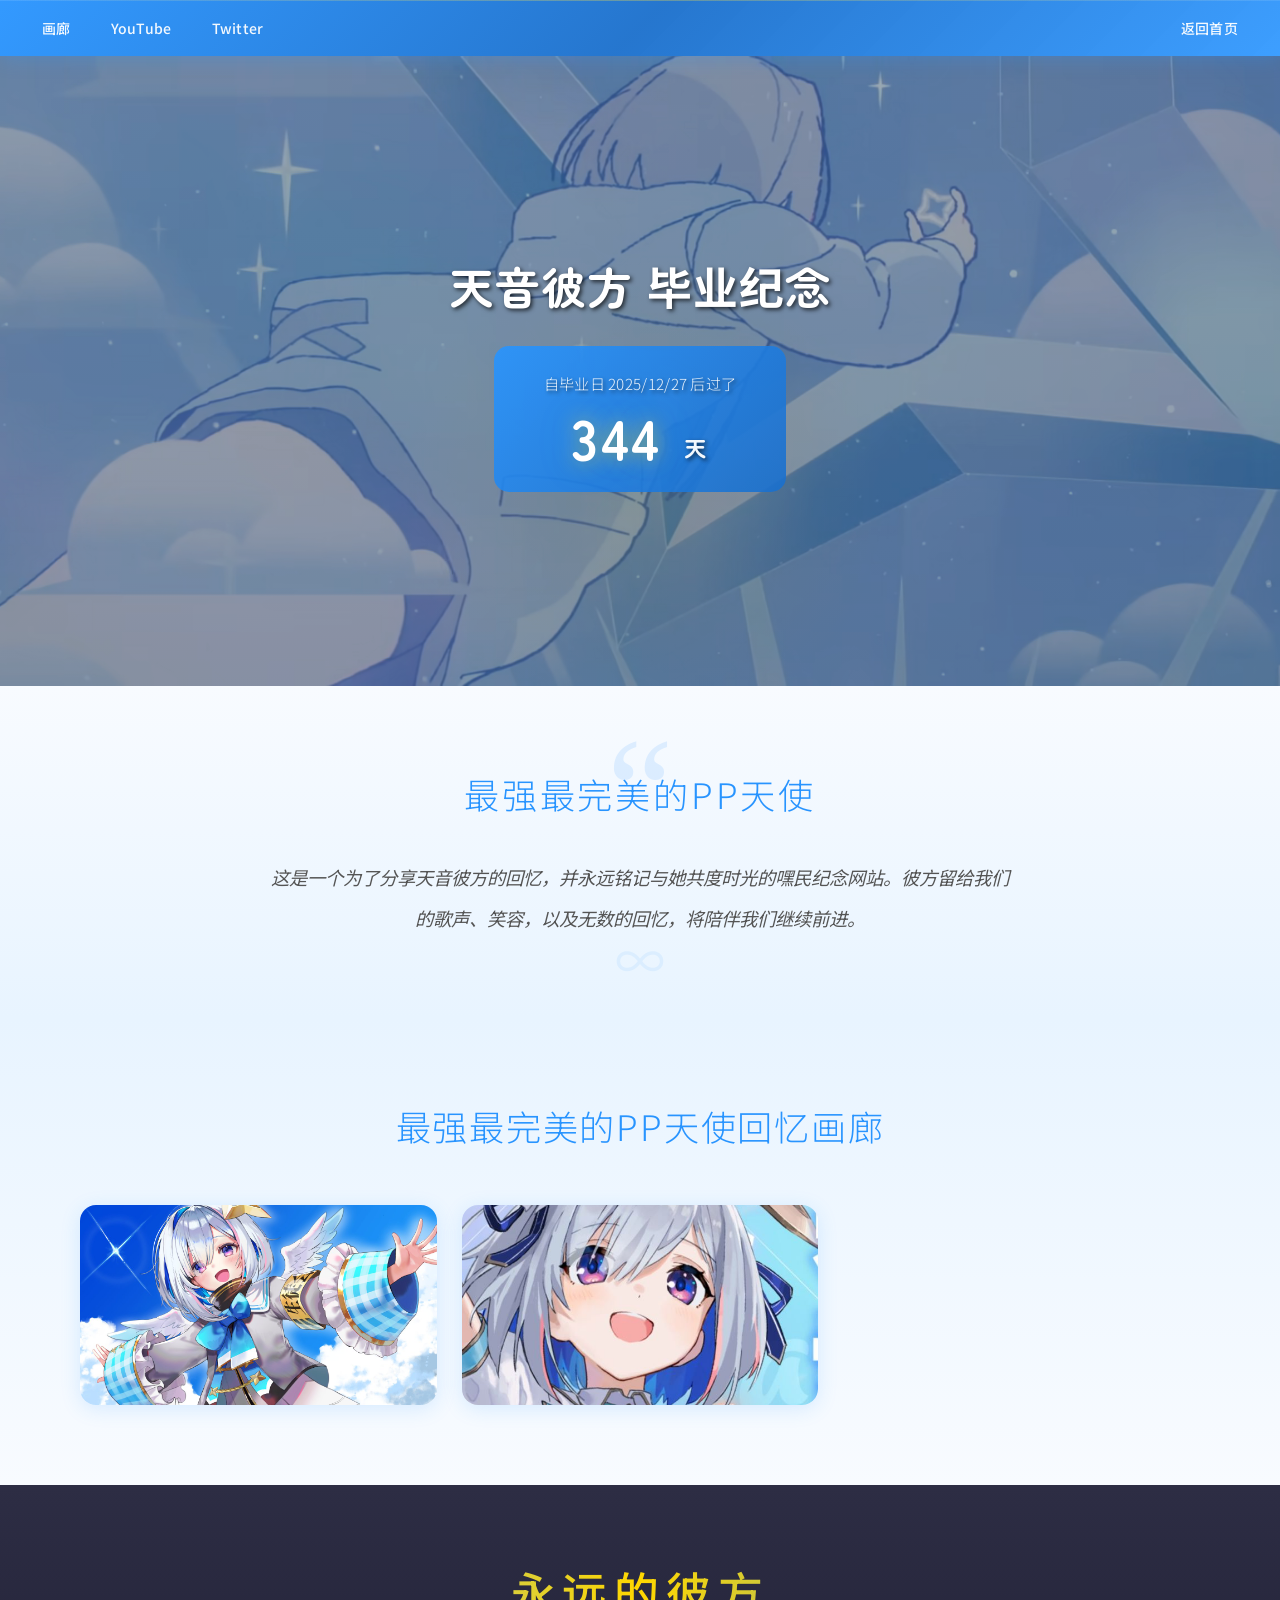
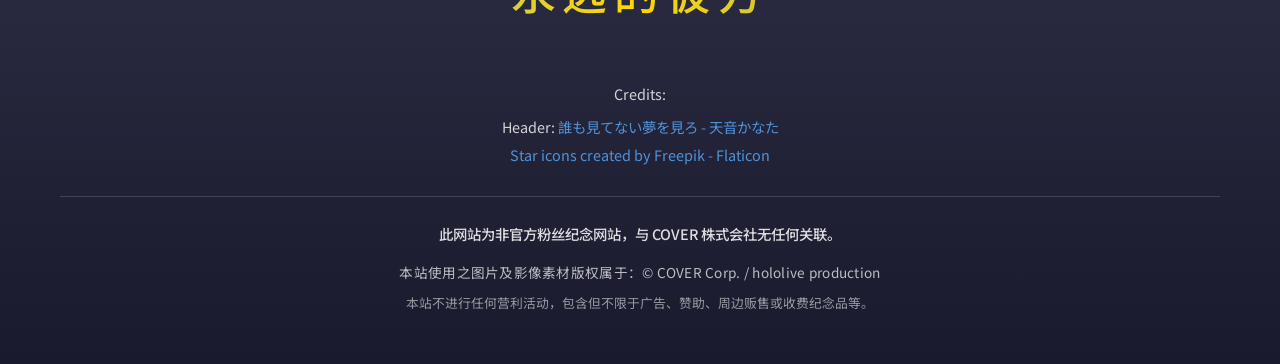
==== amanekanata/index.html @ 953cb9e5 "增加天音彼方纪念页" ====
<!DOCTYPE html>
<html lang="zh-CN">
<head>
    <meta charset="UTF-8">
    <meta name="viewport" content="width=device-width, initial-scale=1.0">
    <meta name="description" content="天音彼方毕业纪念网站 | Amane Kanata Memorial Website">
    <meta property="og:title" content="天音彼方毕业纪念 | Amane Kanata Memorial">
    <meta property="og:description" content="Forever Kanata - 永远的彼方">
    <meta property="og:image" content="images/kanata-header.png">
    <meta property="og:url" content="https://eienkanata.com/">
    <title>天音彼方 毕业纪念</title>
    <link rel="icon" type="image/png" href="shooting-star.png">
    <link rel="stylesheet" href="assets/css/style.css">
    <link rel="stylesheet" href="assets/css/gallery.css">
    <!-- Google Fonts -->
    <link rel="preconnect" href="https://fonts.googleapis.com">
    <link rel="preconnect" href="https://fonts.gstatic.com" crossorigin>
    <link href="https://fonts.googleapis.com/css2?family=Zen+Maru+Gothic:wght@300;500;700&family=Noto+Sans+SC:wght@300;400;700&family=Noto+Sans+JP:wght@300;400;700&family=Roboto:wght@300;400;700&display=swap" rel="stylesheet">
</head>
<body>
    <!-- 导航栏 -->
    <nav class="site-nav">
        <div class="nav-left">
            <button class="nav-toggle" aria-label="Toggle navigation" aria-expanded="false">
                <span class="hamburger"></span>
            </button>
            <ul class="nav-links">
                <li><a href="#gallery-section">画廊</a></li>
                <li><a href="https://www.youtube.com/channel/UCZlDXzGoo7d44bwdNObFacg" target="_blank">YouTube</a></li>
                <li><a href="https://x.com/amanekanatach" target="_blank">Twitter</a></li>
            </ul>
        </div>
        <div class="nav-right">
            <a href="/" class="nav-home-link">返回首页</a>
        </div>
    </nav>

    <!-- 手机版导航菜单 -->
    <div class="mobile-nav">
        <ul class="nav-links">
            <li><a href="/">返回首页</a></li>
            <li><a href="#gallery-section">画廊</a></li>
            <li><a href="https://www.youtube.com/channel/UCZlDXzGoo7d44bwdNObFacg" target="_blank">YouTube</a></li>
            <li><a href="https://x.com/amanekanatach" target="_blank">Twitter</a></li>
        </ul>
    </div>

    <div class="nav-spacer"></div>

    <!-- 主要 Header -->
    <header class="main-header">
        <div class="header-bg"></div>
        <div class="header-content">
            <h1>天音彼方 毕业纪念</h1>
            <div class="counter-container">
                <p class="counter-prefix">自毕业日 2025/12/27 后过了</p>
                <h2 class="counter-number">
                    <span id="day-counter-number">0</span>
                    <span class="counter-unit">天</span>
                </h2>
            </div>
        </div>
    </header>

    <!-- 主要内容 -->
    <main>
        <!-- 纪念介绍区块 -->
        <section id="intro" class="content-section intro-section reveal-on-scroll">
            <div class="container">
                <h2>最强最完美的PP天使</h2>
                <p>
                    这是一个为了分享天音彼方的回忆，并永远铭记与她共度时光的嘿民纪念网站。彼方留给我们的歌声、笑容，以及无数的回忆，将陪伴我们继续前进。
                </p>
            </div>
        </section>

        <!-- 画廊区 -->
        <section id="gallery-section" class="gallery-section reveal-on-scroll">
            <div class="container">
                <h2>最强最完美的PP天使回忆画廊</h2>
                <div id="gallery-grid"></div>
                <div class="gallery-empty" id="gallery-empty" style="display:none;">
                    <p>暂无图片</p>
                </div>
            </div>
        </section>

    </main>

    <!-- Lightbox Modal -->
    <div id="lightbox" class="lightbox">
        <div class="lightbox-content">
            <button class="lightbox-close">&times;</button>
            <button class="lightbox-nav lightbox-prev">&#10094;</button>
            <button class="lightbox-nav lightbox-next">&#10095;</button>
            <div class="lightbox-image"></div>
            <div class="lightbox-info"></div>
        </div>
    </div>

    <!-- Footer -->
    <footer>
        <div class="container">
            <p class="forever-kanata">永远的彼方</p>
            <div class="credits">
                <p>Credits:</p>
                <ul>
                    <li>Header: <a href="https://www.youtube.com/watch?v=IdXhY6zGC4s" target="_blank">誰も見てない夢を見ろ - 天音かなた</a></li>
                    <li><a href="https://www.flaticon.com/free-icons/star" title="star icons" target="_blank">Star icons created by Freepik - Flaticon</a></li>
                </ul>
            </div>
            <div class="copyright-notice">
                <p class="disclaimer">
                    此网站为非官方粉丝纪念网站，与 COVER 株式会社无任何关联。
                </p>
                <p class="copyright-text">
                    本站使用之图片及影像素材版权属于：© COVER Corp. / hololive production
                </p>
                <p class="non-commercial">
                    本站不进行任何营利活动，包含但不限于广告、赞助、周边贩售或收费纪念品等。
                </p>
            </div>
        </div>
    </footer>

    <!-- Back to Top Button -->
    <button id="back-to-top" class="back-to-top" aria-label="Back to top">
        <svg viewBox="0 0 24 24" fill="none" stroke="currentColor" stroke-width="2" stroke-linecap="round" stroke-linejoin="round">
            <path d="M12 19V5M5 12l7-7 7 7"/>
        </svg>
    </button>

    <script src="assets/js/counter.js"></script>
    <script src="assets/js/gallery.js"></script>
    <script src="assets/js/animations.js"></script>
    <script src="assets/js/effects.js"></script>
    <script src="assets/js/scroll-top.js"></script>
    <script>
    (function() {
        const siteNav = document.querySelector('.site-nav');
        let lastScrollY = window.scrollY;
        let ticking = false;
        const scrollThreshold = 5;

        function updateNavbar() {
            const currentScrollY = window.scrollY;
            if (currentScrollY <= 10) {
                siteNav.classList.remove('nav-hidden');
                lastScrollY = currentScrollY;
                ticking = false;
                return;
            }
            if (document.body.classList.contains('nav-open')) {
                lastScrollY = currentScrollY;
                ticking = false;
                return;
            }
            const scrollDelta = currentScrollY - lastScrollY;
            if (scrollDelta > scrollThreshold) {
                siteNav.classList.add('nav-hidden');
            } else if (scrollDelta < -scrollThreshold) {
                siteNav.classList.remove('nav-hidden');
            }
            lastScrollY = currentScrollY;
            ticking = false;
        }

        window.addEventListener('scroll', () => {
            if (!ticking) {
                requestAnimationFrame(updateNavbar);
                ticking = true;
            }
        }, { passive: true });

        const navToggle = document.querySelector('.nav-toggle');
        const mobileNav = document.querySelector('.mobile-nav');

        if (navToggle && mobileNav) {
            navToggle.addEventListener('click', (e) => {
                e.stopPropagation();
                const isOpen = mobileNav.classList.toggle('open');
                navToggle.classList.toggle('active');
                navToggle.setAttribute('aria-expanded', isOpen);
                document.body.classList.toggle('nav-open', isOpen);
            });

            mobileNav.querySelectorAll('a').forEach(link => {
                link.addEventListener('click', () => {
                    mobileNav.classList.remove('open');
                    navToggle.classList.remove('active');
                    navToggle.setAttribute('aria-expanded', 'false');
                    document.body.classList.remove('nav-open');
                });
            });
        }

        // Smooth scroll for anchor links
        document.querySelectorAll('a[href^="#"]').forEach(link => {
            link.addEventListener('click', (e) => {
                const target = document.querySelector(link.getAttribute('href'));
                if (target) {
                    e.preventDefault();
                    const navHeight = siteNav.offsetHeight;
                    const top = target.getBoundingClientRect().top + window.scrollY - navHeight - 10;
                    window.scrollTo({ top, behavior: 'smooth' });
                }
            });
        });
    })();
    </script>
</body>
</html>
---- amanekanata/assets/css/style.css ----
/* Reset and Base Styles */
* {
    margin: 0;
    padding: 0;
    box-sizing: border-box;
}

html {
    overflow-x: hidden;
    scrollbar-width: none;
    -ms-overflow-style: none;
}

html::-webkit-scrollbar,
body::-webkit-scrollbar {
    display: none;
}

:root {
    --kanata-blue: #2894FF;
    --kanata-blue-light: #5AAFFF;
    --kanata-blue-dark: #1A6FCC;
    --white: #FFFFFF;
    --gold: #FFD700;
    --gold-light: #FFE44D;
    --light-blue: #87CEEB;
    --sky-gradient-start: #E8F4FF;
    --sky-gradient-end: #B8DCFF;
    --text-dark: #333333;
    --text-light: #666666;
    --primary-blue: #2894FF;
    --dark-blue: #1A6FCC;
    --light-gray: #F5F5F5;
    --cream-white: #F8FBFF;
}

html[lang="zh-CN"] {
    font-family: 'Noto Sans SC', 'Noto Sans JP', 'Roboto', 'Hiragino Sans', sans-serif;
}

h1, h2, .forever-kanata, .counter-number {
    font-family: 'Zen Maru Gothic', 'Noto Sans SC', 'Noto Sans JP', sans-serif;
}

body {
    line-height: 1.6;
    color: var(--text-dark);
    background-color: var(--cream-white);
    min-height: 100vh;
    overflow-x: hidden;
}

body.nav-open {
    overflow: hidden;
}

/* ==================== */
/* Navigation           */
/* ==================== */
.site-nav {
    display: flex;
    align-items: center;
    justify-content: space-between;
    padding: 0 24px;
    background: linear-gradient(135deg,
        rgba(40, 148, 255, 0.95) 0%,
        rgba(26, 111, 204, 0.95) 50%,
        rgba(40, 148, 255, 0.9) 100%);
    backdrop-filter: blur(12px);
    position: fixed;
    top: 0;
    left: 0;
    right: 0;
    z-index: 1000;
    box-shadow:
        0 2px 20px rgba(40, 148, 255, 0.3),
        0 1px 0 rgba(255, 255, 255, 0.1) inset;
    min-height: 56px;
    transition: transform 0.3s ease;
}

.site-nav.nav-hidden {
    transform: translateY(-100%);
}

.nav-spacer {
    height: 56px;
}

.site-nav::before {
    content: '';
    position: absolute;
    top: 0;
    left: 0;
    right: 0;
    height: 1px;
    background: linear-gradient(90deg,
        transparent 0%,
        rgba(255, 215, 0, 0.4) 50%,
        transparent 100%);
    opacity: 0.6;
}

.nav-left {
    display: flex;
    align-items: center;
}

.nav-toggle {
    display: none;
    align-items: center;
    justify-content: center;
    width: 40px;
    height: 40px;
    border: none;
    background: rgba(255, 255, 255, 0.1);
    border-radius: 8px;
    cursor: pointer;
    transition: all 0.3s ease;
    margin-right: 8px;
}

.nav-toggle:hover {
    background: rgba(255, 255, 255, 0.2);
}

.nav-toggle.active {
    background: rgba(255, 255, 255, 0.25);
}

.hamburger {
    position: relative;
    width: 20px;
    height: 2px;
    background: white;
    border-radius: 2px;
    transition: all 0.3s ease;
}

.hamburger::before,
.hamburger::after {
    content: '';
    position: absolute;
    left: 0;
    width: 20px;
    height: 2px;
    background: white;
    border-radius: 2px;
    transition: all 0.3s ease;
}

.hamburger::before { top: -6px; }
.hamburger::after { bottom: -6px; }

.nav-toggle.active .hamburger {
    background: transparent;
}

.nav-toggle.active .hamburger::before {
    top: 0;
    transform: rotate(45deg);
}

.nav-toggle.active .hamburger::after {
    bottom: 0;
    transform: rotate(-45deg);
}

.nav-left .nav-links {
    display: flex;
    list-style: none;
    margin: 0;
    padding: 0;
    gap: 4px;
}

.nav-left .nav-links a {
    display: block;
    padding: 16px 18px;
    color: rgba(255, 255, 255, 0.95);
    text-decoration: none;
    font-size: 14px;
    font-weight: 500;
    letter-spacing: 0.02em;
    transition: all 0.3s ease;
    position: relative;
}

.nav-left .nav-links a::after {
    content: '';
    position: absolute;
    bottom: 12px;
    left: 50%;
    width: 0;
    height: 2px;
    background: linear-gradient(90deg, var(--gold), var(--gold-light));
    transform: translateX(-50%);
    transition: width 0.3s ease;
    border-radius: 1px;
}

.nav-left .nav-links a:hover {
    color: white;
    text-shadow: 0 0 12px rgba(255, 215, 0, 0.5);
}

.nav-left .nav-links a:hover::after {
    width: 60%;
}

/* Nav Right - Submit Button */
.nav-right {
    display: flex;
    align-items: center;
}

.nav-home-link {
    display: block;
    padding: 16px 18px;
    color: rgba(255, 255, 255, 0.95);
    text-decoration: none;
    font-size: 14px;
    font-weight: 500;
    letter-spacing: 0.02em;
    transition: all 0.3s ease;
    position: relative;
}

.nav-home-link::after {
    content: '';
    position: absolute;
    bottom: 12px;
    left: 50%;
    width: 0;
    height: 2px;
    background: linear-gradient(90deg, var(--gold), var(--gold-light));
    transform: translateX(-50%);
    transition: width 0.3s ease;
    border-radius: 1px;
}

.nav-home-link:hover {
    color: white;
    text-shadow: 0 0 12px rgba(255, 215, 0, 0.5);
}

.nav-home-link:hover::after {
    width: 60%;
}

/* Mobile Navigation */
.mobile-nav {
    display: none;
    position: fixed;
    top: 56px;
    left: 0;
    right: 0;
    background: rgba(26, 47, 94, 0.98);
    backdrop-filter: blur(16px);
    padding: 0;
    max-height: 0;
    overflow: hidden;
    transition: max-height 0.3s ease, box-shadow 0.3s ease;
    z-index: 1001;
    box-shadow: none;
}

.mobile-nav.open {
    max-height: 320px;
    box-shadow: 0 8px 32px rgba(0, 0, 0, 0.3);
}

body.nav-open .site-nav {
    transform: translateY(0) !important;
}

.mobile-nav .nav-links {
    display: flex;
    flex-direction: column;
    list-style: none;
    margin: 0;
    padding: 8px 0;
}

.mobile-nav .nav-links li {
    border-bottom: 1px solid rgba(255, 255, 255, 0.1);
}

.mobile-nav .nav-links li:last-child {
    border-bottom: none;
}

.mobile-nav .nav-links a {
    display: block;
    padding: 16px 24px;
    color: rgba(255, 255, 255, 0.9);
    text-decoration: none;
    font-size: 15px;
    transition: all 0.2s ease;
}

.mobile-nav .nav-links a:hover,
.mobile-nav .nav-links a:active {
    background: rgba(255, 255, 255, 0.1);
    color: white;
}


/* ==================== */
/* Main Header          */
/* ==================== */
.main-header {
    position: relative;
    height: 70vh;
    min-height: 500px;
    overflow: hidden;
    display: flex;
    align-items: center;
    justify-content: center;
}

.header-bg {
    position: absolute;
    top: 0;
    left: 0;
    width: 100%;
    height: 100%;
    background-image: url('../../images/kanata-header.png');
    background-size: cover;
    background-position: center;
    filter: brightness(0.7);
    z-index: -1;
}

.header-bg::before {
    content: '';
    position: absolute;
    top: 30%;
    left: 50%;
    transform: translateX(-50%);
    width: 500px;
    height: 500px;
    background: radial-gradient(circle, rgba(255, 215, 0, 0.12) 0%, transparent 70%);
    pointer-events: none;
    z-index: 0;
}

.header-bg::after {
    content: '';
    position: absolute;
    top: 0;
    right: 0;
    bottom: 0;
    left: 0;
    background: linear-gradient(180deg, rgba(40, 148, 255, 0.1) 0%, rgba(26, 111, 204, 0.25) 100%);
}

.header-content {
    text-align: center;
    color: white;
    z-index: 1;
    text-shadow: 2px 2px 4px rgba(0, 0, 0, 0.7);
}

@keyframes fadeInUp {
    from {
        opacity: 0;
        transform: translateY(20px);
    }
    to {
        opacity: 1;
        transform: translateY(0);
    }
}

.header-content h1 {
    font-size: 2.8em;
    margin-bottom: 25px;
    font-weight: 700;
    animation: fadeInUp 1.2s ease-out;
    letter-spacing: 0.02em;
}

@keyframes gentlePulse {
    0%, 100% { box-shadow: 0 0 20px rgba(40, 148, 255, 0.4); }
    50% { box-shadow: 0 0 35px rgba(40, 148, 255, 0.6); }
}

.counter-container {
    background: linear-gradient(135deg, rgba(40, 148, 255, 0.9) 0%, rgba(26, 111, 204, 0.9) 100%);
    padding: 25px 50px;
    border-radius: 15px;
    display: inline-block;
    animation: fadeInUp 1.2s ease-out 0.3s both, gentlePulse 4s ease-in-out infinite 1.5s;
}

.counter-prefix {
    font-size: 0.95em;
    opacity: 0.9;
    margin-bottom: 10px;
    letter-spacing: 0.02em;
    font-weight: 300;
}

.counter-number {
    font-size: 3.5em;
    font-weight: 700;
    letter-spacing: 0.05em;
    margin: 0;
    line-height: 1.1;
}

#day-counter-number {
    color: white;
    text-shadow:
        0 0 20px rgba(255, 215, 0, 0.5),
        0 0 40px rgba(40, 148, 255, 0.3);
}

.counter-unit {
    font-size: 0.4em;
    opacity: 0.95;
    margin-left: 0.15em;
    vertical-align: middle;
    -webkit-text-fill-color: white;
}

/* ==================== */
/* Content Sections     */
/* ==================== */
.container {
    max-width: 1200px;
    margin: 0 auto;
    padding: 0 20px;
}

.content-section {
    padding: 80px 0;
}

.content-section h2 {
    font-size: 2em;
    margin-bottom: 30px;
    color: var(--dark-blue);
    text-align: center;
}

/* ==================== */
/* Intro Section        */
/* ==================== */
.intro-section {
    background: linear-gradient(180deg, var(--cream-white) 0%, var(--sky-gradient-start) 100%);
    text-align: center;
    position: relative;
    overflow: hidden;
}

.intro-section::before {
    content: '\201C';
    position: absolute;
    top: 30px;
    left: 50%;
    transform: translateX(-50%);
    font-size: 150px;
    color: rgba(40, 148, 255, 0.12);
    font-family: Georgia, 'Times New Roman', serif;
    line-height: 1;
    pointer-events: none;
}

.intro-section::after {
    content: '\221E';
    position: absolute;
    bottom: 20px;
    left: 50%;
    transform: translateX(-50%);
    font-size: 50px;
    color: rgba(40, 148, 255, 0.08);
    pointer-events: none;
}

.intro-section h2 {
    font-size: 2.2em;
    color: var(--kanata-blue);
    font-weight: 300;
    letter-spacing: 0.08em;
    margin-bottom: 35px;
}

.intro-section p {
    max-width: 750px;
    margin: 0 auto;
    font-size: 1.15em;
    line-height: 2.2;
    color: #555;
    font-style: italic;
    position: relative;
    z-index: 1;
}

/* ==================== */
/* ==================== */
/* Footer               */
/* ==================== */
footer {
    background: linear-gradient(180deg, #2d2d44 0%, #1a1a2e 100%);
    color: white;
    padding: 50px 0;
    margin-top: 0;
    position: relative;
}

.forever-kanata {
    font-size: 2.8em;
    text-align: center;
    margin-bottom: 35px;
    font-weight: 500;
    letter-spacing: 0.15em;
    padding: 20px 0;
    position: relative;
    background: linear-gradient(90deg, var(--kanata-blue-light), var(--gold), var(--kanata-blue));
    -webkit-background-clip: text;
    -webkit-text-fill-color: transparent;
    background-clip: text;
}

.forever-kanata::before {
    content: '';
    position: absolute;
    top: 50%;
    left: 50%;
    transform: translate(-50%, -50%);
    width: 120%;
    height: 250%;
    background: radial-gradient(ellipse, rgba(255, 215, 0, 0.08) 0%, transparent 60%);
    pointer-events: none;
    z-index: -1;
}

.credits {
    text-align: center;
    font-size: 0.9em;
    opacity: 0.8;
}

.credits ul {
    list-style: none;
    margin-top: 10px;
}

.credits li {
    margin: 5px 0;
}

.credits a {
    color: var(--kanata-blue-light);
    text-decoration: none;
    transition: color 0.3s ease;
}

.credits a:hover {
    color: var(--gold);
    text-decoration: underline;
}

.copyright-notice {
    margin-top: 30px;
    padding-top: 25px;
    border-top: 1px solid rgba(255, 255, 255, 0.15);
    text-align: center;
}

.disclaimer {
    font-size: 0.9em;
    color: rgba(255, 255, 255, 0.85);
    max-width: 600px;
    margin: 0 auto 15px;
    line-height: 1.7;
    font-weight: 500;
}

.copyright-text {
    font-size: 0.85em;
    color: rgba(255, 255, 255, 0.7);
    margin-bottom: 10px;
    letter-spacing: 0.02em;
}

.non-commercial {
    font-size: 0.8em;
    color: rgba(255, 255, 255, 0.55);
    max-width: 600px;
    margin: 0 auto;
    line-height: 1.6;
}

/* ==================== */
/* Back to Top          */
/* ==================== */
.back-to-top {
    position: fixed;
    bottom: 30px;
    right: 30px;
    width: 50px;
    height: 50px;
    background: linear-gradient(135deg, var(--kanata-blue) 0%, var(--kanata-blue-dark) 100%);
    color: white;
    border: none;
    border-radius: 50%;
    cursor: pointer;
    display: flex;
    align-items: center;
    justify-content: center;
    box-shadow: 0 4px 20px rgba(40, 148, 255, 0.4);
    opacity: 0;
    visibility: hidden;
    transform: translateY(20px);
    transition: all 0.3s ease;
    z-index: 900;
}

.back-to-top.visible {
    opacity: 1;
    visibility: visible;
    transform: translateY(0);
}

.back-to-top:hover {
    transform: translateY(-3px);
    box-shadow: 0 8px 30px rgba(40, 148, 255, 0.5);
}

.back-to-top svg {
    width: 24px;
    height: 24px;
}

/* ==================== */
/* Scroll Reveal        */
/* ==================== */
.reveal-on-scroll {
    opacity: 0;
    transform: translateY(30px);
    transition: opacity 0.8s ease, transform 0.8s ease;
}

.reveal-on-scroll.revealed {
    opacity: 1;
    transform: translateY(0);
}

.reveal-on-scroll.revealed h2 {
    animation: fadeInUp 0.8s ease-out both;
}

.reveal-on-scroll.revealed p {
    animation: fadeInUp 0.8s ease-out 0.12s both;
}

/* ==================== */
/* Feather Effects      */
/* ==================== */
.feather-container {
    position: fixed;
    top: 0;
    left: 0;
    width: 100%;
    height: 100%;
    pointer-events: none;
    z-index: 9999;
    overflow: hidden;
}

.feather {
    position: absolute;
    width: 18px;
    height: 18px;
    background-image: url("data:image/svg+xml,%3Csvg xmlns='http://www.w3.org/2000/svg' width='24' height='24' viewBox='0 0 24 24' fill='none' stroke='white' stroke-width='2' stroke-linecap='round' stroke-linejoin='round'%3E%3Cpath d='M20.24 12.24a6 6 0 0 0-8.49-8.49L5 10.5V19h8.5z'/%3E%3Cline x1='16' y1='8' x2='2' y2='22'/%3E%3Cline x1='17.5' y1='15' x2='9' y2='15'/%3E%3C/svg%3E");
    background-size: contain;
    background-repeat: no-repeat;
    opacity: 0;
    will-change: transform, opacity;
}

.feather.trail {
    animation: featherTrail 1.5s ease-out forwards;
}

@keyframes featherTrail {
    0% {
        opacity: 0.85;
        transform: scale(0.4) rotate(0deg);
    }
    50% {
        opacity: 0.6;
    }
    100% {
        opacity: 0;
        transform: scale(1.2) rotate(90deg) translateY(50px);
    }
}

/* ==================== */
/* Responsive           */
/* ==================== */
@media (max-width: 768px) {
    .main-header {
        height: 60vh;
        min-height: 400px;
    }

    .header-content h1 {
        font-size: 1.8em;
        padding: 0 15px;
    }

    .counter-container {
        padding: 20px 30px;
    }

    .counter-number {
        font-size: 2.5em;
    }

    .counter-prefix {
        font-size: 0.9em;
    }

    .site-nav {
        padding: 0 12px;
        min-height: 48px;
    }

    .nav-left .nav-links {
        display: none;
    }

    .nav-home-link {
        padding: 16px 18px;
        font-size: 14px;
    }

    .nav-toggle {
        display: flex;
    }

    .mobile-nav {
        display: block;
        top: 48px;
    }

    .nav-spacer {
        height: 48px;
    }

    .intro-section::before {
        font-size: 100px;
        top: 20px;
    }

    .intro-section h2 {
        font-size: 1.6em;
    }

    .intro-section p {
        font-size: 1em;
        padding: 0 15px;
        line-height: 2;
    }

    .content-section {
        padding: 50px 0;
    }

    .feather {
        width: 16px;
        height: 16px;
    }

    .forever-kanata {
        font-size: 2em;
    }

    .header-bg::before {
        width: 300px;
        height: 300px;
    }

    .intro-section::after {
        font-size: 40px;
    }

    .back-to-top {
        bottom: 20px;
        right: 20px;
        width: 46px;
        height: 46px;
    }
}

@media (max-width: 480px) {
    .main-header {
        height: 50vh;
        min-height: 350px;
    }

    .header-content h1 {
        font-size: 1.5em;
    }

    .counter-container {
        padding: 15px 25px;
    }

    .counter-number {
        font-size: 2em;
    }

    .counter-prefix {
        font-size: 0.85em;
    }

    .intro-section::before {
        font-size: 70px;
    }

    .feather {
        width: 14px;
        height: 14px;
    }

    .header-bg::before {
        width: 200px;
        height: 200px;
    }

    .intro-section::after {
        font-size: 30px;
        bottom: 15px;
    }

    .back-to-top {
        bottom: 15px;
        right: 15px;
        width: 44px;
        height: 44px;
    }

    .back-to-top svg {
        width: 20px;
        height: 20px;
    }
}

@media (prefers-reduced-motion: reduce) {
    *,
    *::before,
    *::after {
        animation-duration: 0.01ms !important;
        animation-iteration-count: 1 !important;
        transition-duration: 0.01ms !important;
    }

    .reveal-on-scroll {
        opacity: 1;
        transform: none;
    }

    .feather-container {
        display: none;
    }
}
---- amanekanata/assets/css/gallery.css ----
/* Gallery Styles */
.gallery-section {
    padding: 80px 0;
    background: linear-gradient(180deg, var(--sky-gradient-start, #E8F4FF) 0%, var(--cream-white, #F8FBFF) 100%);
}

.gallery-section h2 {
    text-align: center;
    color: var(--kanata-blue, #2894FF);
    margin-bottom: 50px;
    font-size: 2.2em;
    font-weight: 300;
    letter-spacing: 0.05em;
}

#gallery-grid {
    display: grid;
    grid-template-columns: repeat(auto-fill, minmax(300px, 1fr));
    gap: 25px;
    max-width: 1200px;
    margin: 0 auto;
    padding: 0 20px;
}

.gallery-item {
    position: relative;
    border-radius: 16px;
    overflow: hidden;
    cursor: pointer;
    box-shadow: 0 4px 20px rgba(40, 148, 255, 0.15);
    transition: transform 0.4s ease, box-shadow 0.4s ease;
    aspect-ratio: 16 / 9;
    background: linear-gradient(135deg, #E8F4FF 0%, #F0F8FF 100%);
    opacity: 0;
    animation: galleryFadeIn 0.6s ease-out both;
}

.gallery-item:nth-child(1) { animation-delay: 0s; }
.gallery-item:nth-child(2) { animation-delay: 0.08s; }
.gallery-item:nth-child(3) { animation-delay: 0.16s; }
.gallery-item:nth-child(4) { animation-delay: 0.24s; }
.gallery-item:nth-child(5) { animation-delay: 0.32s; }
.gallery-item:nth-child(6) { animation-delay: 0.40s; }
.gallery-item:nth-child(7) { animation-delay: 0.48s; }
.gallery-item:nth-child(8) { animation-delay: 0.56s; }
.gallery-item:nth-child(9) { animation-delay: 0.64s; }

@keyframes galleryFadeIn {
    from {
        opacity: 0;
        transform: translateY(20px);
    }
    to {
        opacity: 1;
        transform: translateY(0);
    }
}

.gallery-item::before {
    content: '';
    position: absolute;
    top: -3px;
    right: -3px;
    bottom: -3px;
    left: -3px;
    background: linear-gradient(45deg, var(--kanata-blue, #2894FF), var(--gold, #FFD700), var(--kanata-blue-light, #5AAFFF));
    border-radius: 18px;
    z-index: -1;
    opacity: 0;
    transition: opacity 0.4s ease;
}

.gallery-item:hover {
    transform: translateY(-8px);
    box-shadow: 0 15px 40px rgba(40, 148, 255, 0.3);
}

.gallery-item:hover::before {
    opacity: 1;
}

.gallery-image {
    width: 100%;
    height: 100%;
    object-fit: cover;
    transition: transform 0.5s ease, filter 0.4s ease, opacity 0.5s ease;
}

.gallery-image.lazy {
    opacity: 0;
}

.gallery-image:not(.lazy) {
    opacity: 1;
}

.gallery-item:hover .gallery-image {
    transform: scale(1.08);
    filter: brightness(1.05) saturate(1.1);
}

.gallery-overlay {
    position: absolute;
    bottom: 0;
    left: 0;
    right: 0;
    padding: 20px;
    background: linear-gradient(transparent, rgba(45, 45, 68, 0.9));
    color: white;
    transform: translateY(100%);
    transition: transform 0.4s ease;
}

.gallery-item:hover .gallery-overlay {
    transform: translateY(0);
}

.gallery-caption {
    font-size: 0.9em;
    opacity: 0.85;
    font-style: italic;
}

.gallery-empty {
    text-align: center;
    color: #888;
    grid-column: 1 / -1;
    padding: 60px 20px;
    font-size: 1.1em;
}

.gallery-empty a {
    color: var(--kanata-blue, #2894FF);
    text-decoration: underline;
}

/* Skeleton Loading */
.gallery-skeleton {
    position: relative;
    border-radius: 16px;
    overflow: hidden;
    aspect-ratio: 16 / 9;
    background: linear-gradient(135deg, #E8F4FF 0%, #F0F8FF 100%);
}

.gallery-skeleton::before {
    content: '';
    position: absolute;
    top: 0;
    left: 0;
    right: 0;
    bottom: 0;
    background: linear-gradient(90deg, rgba(255,255,255,0) 0%, rgba(255,255,255,0.4) 50%, rgba(255,255,255,0) 100%);
    animation: shimmer 1.5s infinite;
}

@keyframes shimmer {
    0% { transform: translateX(-100%); }
    100% { transform: translateX(100%); }
}

/* Lightbox */
.lightbox {
    position: fixed;
    top: 0;
    left: 0;
    width: 100%;
    height: 100%;
    background: rgba(26, 26, 46, 0.98);
    z-index: 2000;
    display: flex;
    align-items: center;
    justify-content: center;
    opacity: 0;
    visibility: hidden;
    transition: opacity 0.4s ease, visibility 0.4s ease;
}

.lightbox.active {
    opacity: 1;
    visibility: visible;
}

.lightbox-content {
    position: relative;
    max-width: 90vw;
    max-height: 90vh;
    display: flex;
    flex-direction: column;
    align-items: center;
}

.lightbox-image {
    max-width: 100%;
    max-height: 70vh;
    display: flex;
    justify-content: center;
    align-items: center;
}

.lightbox-image img {
    max-width: 100%;
    max-height: 70vh;
    object-fit: contain;
    border-radius: 12px;
    box-shadow: 0 10px 50px rgba(0, 0, 0, 0.5);
}

.lightbox-info {
    color: white;
    text-align: center;
    padding: 25px;
    max-width: 650px;
}

.lightbox-caption {
    font-size: 1.05em;
    opacity: 0.9;
    font-style: italic;
}

.lightbox-close {
    position: absolute;
    top: -50px;
    right: 0;
    background: none;
    border: none;
    color: white;
    font-size: 2.5em;
    cursor: pointer;
    padding: 10px;
    line-height: 1;
    opacity: 0.6;
    transition: opacity 0.3s ease, transform 0.3s ease;
}

.lightbox-close:hover {
    opacity: 1;
    transform: rotate(90deg);
}

.lightbox-nav {
    position: absolute;
    top: 50%;
    transform: translateY(-50%);
    background: rgba(40, 148, 255, 0.2);
    border: none;
    color: white;
    font-size: 2em;
    cursor: pointer;
    padding: 20px 15px;
    opacity: 0.7;
    transition: opacity 0.3s ease, background 0.3s ease;
    border-radius: 8px;
}

.lightbox-nav:hover {
    opacity: 1;
    background: rgba(40, 148, 255, 0.4);
}

.lightbox-prev { left: 20px; }
.lightbox-next { right: 20px; }

/* Responsive */
@media (max-width: 768px) {
    .gallery-section {
        padding: 50px 0;
    }

    .gallery-section h2 {
        font-size: 1.8em;
        margin-bottom: 35px;
    }

    #gallery-grid {
        grid-template-columns: repeat(auto-fill, minmax(220px, 1fr));
        gap: 18px;
    }

    .gallery-item {
        border-radius: 12px;
    }

    .gallery-overlay {
        transform: translateY(0);
        background: linear-gradient(transparent 40%, rgba(45, 45, 68, 0.9));
        padding: 15px;
    }

    .lightbox-nav {
        padding: 15px 10px;
        font-size: 1.5em;
    }

    .lightbox-prev { left: 10px; }
    .lightbox-next { right: 10px; }
}

@media (max-width: 480px) {
    #gallery-grid {
        grid-template-columns: 1fr;
        gap: 15px;
    }

    .gallery-item {
        aspect-ratio: 4 / 3;
    }

    .lightbox-close {
        top: -40px;
        font-size: 2em;
    }
}
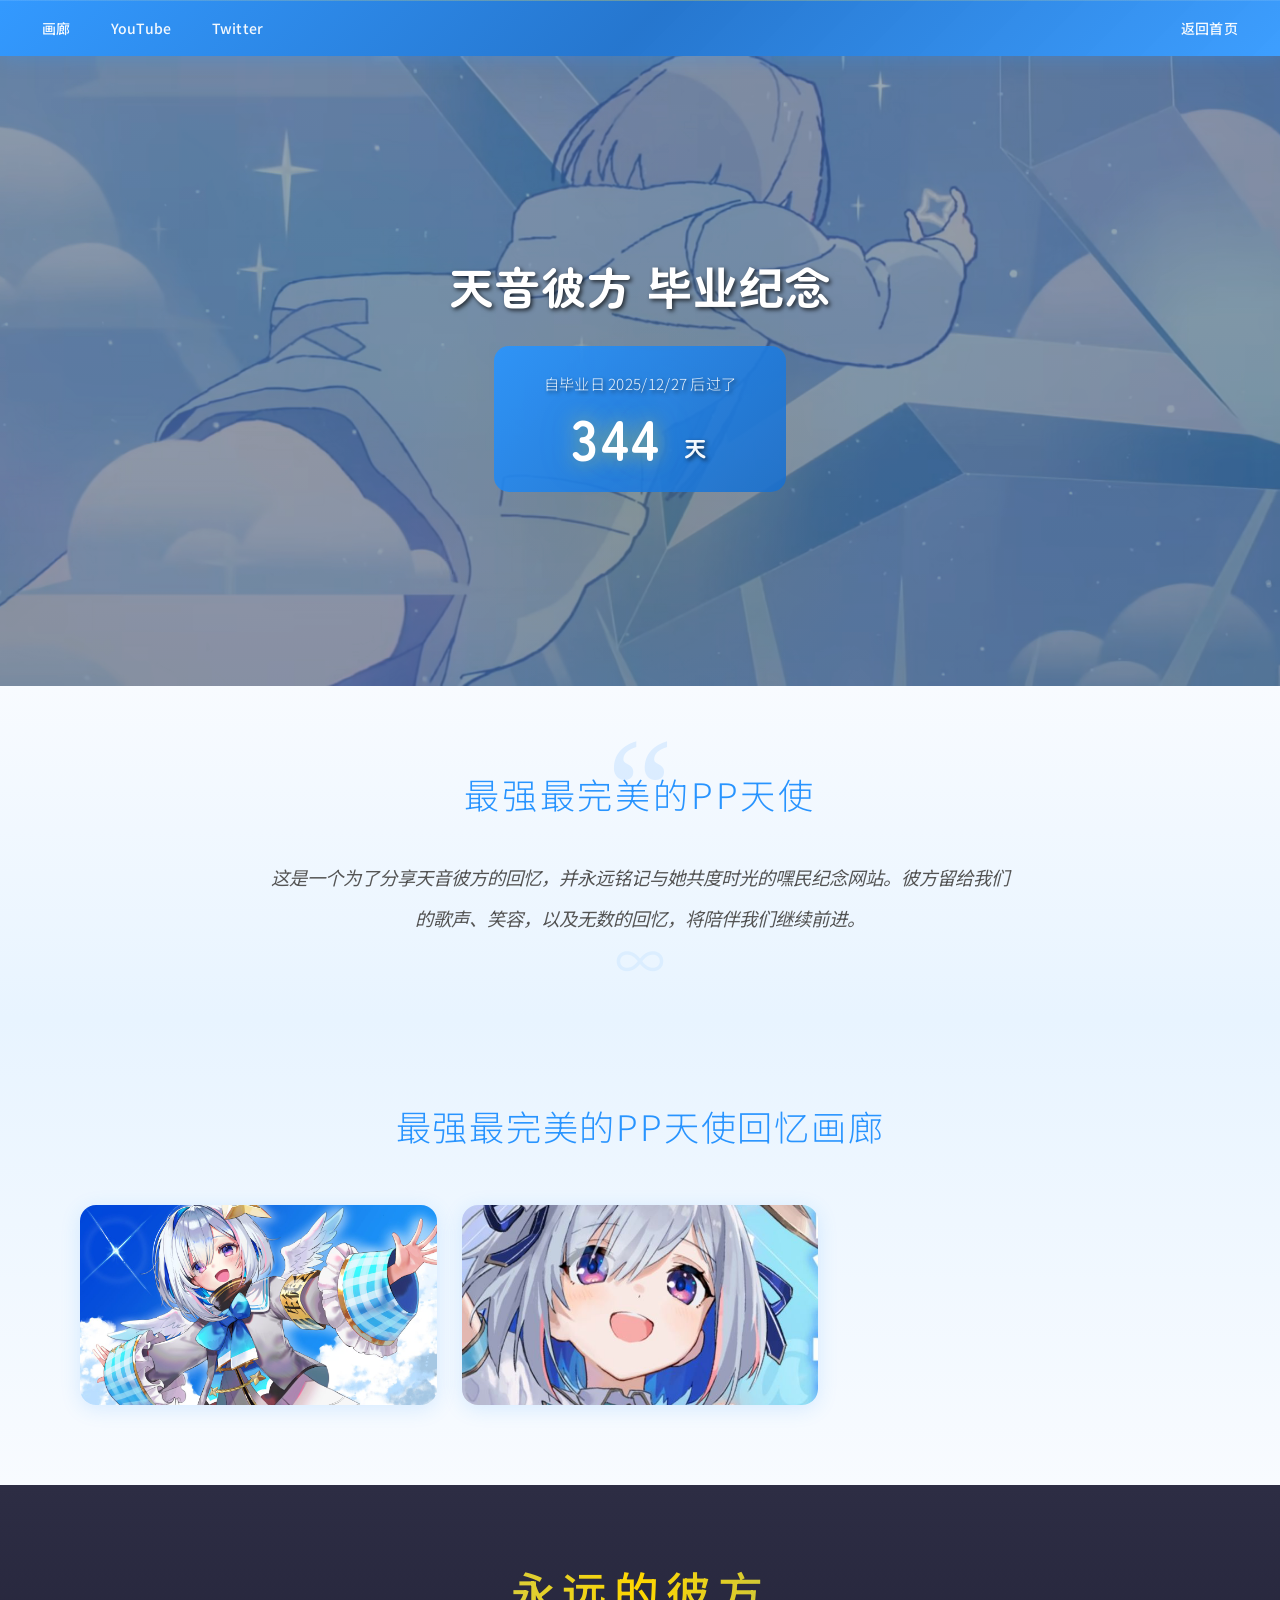
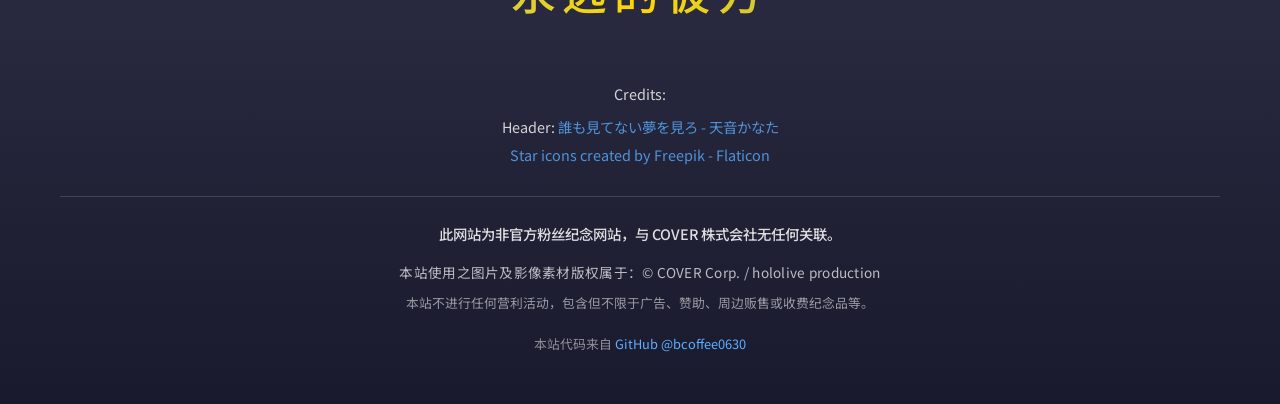
==== commit be4ce6e8: "添加原仓库引用说明 在天音彼方纪念页 footer 添加代码来源标注，指向 GitHub @bcoffee0630  Co-Authored-By: Claude Opus 4.7 <noreply@" ====
--- a/amanekanata/index.html
+++ b/amanekanata/index.html
@@ -1,133 +1,189 @@
-<!DOCTYPE html>
+<!doctype html>
 <html lang="zh-CN">
-<head>
-    <meta charset="UTF-8">
-    <meta name="viewport" content="width=device-width, initial-scale=1.0">
-    <meta name="description" content="天音彼方毕业纪念网站 | Amane Kanata Memorial Website">
-    <meta property="og:title" content="天音彼方毕业纪念 | Amane Kanata Memorial">
-    <meta property="og:description" content="Forever Kanata - 永远的彼方">
-    <meta property="og:image" content="images/kanata-header.png">
-    <meta property="og:url" content="https://eienkanata.com/">
+  <head>
+    <meta charset="UTF-8" />
+    <meta name="viewport" content="width=device-width, initial-scale=1.0" />
+    <meta
+      name="description"
+      content="天音彼方毕业纪念网站 | Amane Kanata Memorial Website"
+    />
+    <meta
+      property="og:title"
+      content="天音彼方毕业纪念 | Amane Kanata Memorial"
+    />
+    <meta property="og:description" content="Forever Kanata - 永远的彼方" />
+    <meta property="og:image" content="images/kanata-header.png" />
+    <meta property="og:url" content="https://eienkanata.com/" />
     <title>天音彼方 毕业纪念</title>
-    <link rel="icon" type="image/png" href="shooting-star.png">
-    <link rel="stylesheet" href="assets/css/style.css">
-    <link rel="stylesheet" href="assets/css/gallery.css">
+    <link rel="icon" type="image/png" href="shooting-star.png" />
+    <link rel="stylesheet" href="assets/css/style.css" />
+    <link rel="stylesheet" href="assets/css/gallery.css" />
     <!-- Google Fonts -->
-    <link rel="preconnect" href="https://fonts.googleapis.com">
-    <link rel="preconnect" href="https://fonts.gstatic.com" crossorigin>
-    <link href="https://fonts.googleapis.com/css2?family=Zen+Maru+Gothic:wght@300;500;700&family=Noto+Sans+SC:wght@300;400;700&family=Noto+Sans+JP:wght@300;400;700&family=Roboto:wght@300;400;700&display=swap" rel="stylesheet">
-</head>
-<body>
+    <link rel="preconnect" href="https://fonts.googleapis.com" />
+    <link rel="preconnect" href="https://fonts.gstatic.com" crossorigin />
+    <link
+      href="https://fonts.googleapis.com/css2?family=Zen+Maru+Gothic:wght@300;500;700&family=Noto+Sans+SC:wght@300;400;700&family=Noto+Sans+JP:wght@300;400;700&family=Roboto:wght@300;400;700&display=swap"
+      rel="stylesheet"
+    />
+  </head>
+  <body>
     <!-- 导航栏 -->
     <nav class="site-nav">
-        <div class="nav-left">
-            <button class="nav-toggle" aria-label="Toggle navigation" aria-expanded="false">
-                <span class="hamburger"></span>
-            </button>
-            <ul class="nav-links">
-                <li><a href="#gallery-section">画廊</a></li>
-                <li><a href="https://www.youtube.com/channel/UCZlDXzGoo7d44bwdNObFacg" target="_blank">YouTube</a></li>
-                <li><a href="https://x.com/amanekanatach" target="_blank">Twitter</a></li>
-            </ul>
-        </div>
-        <div class="nav-right">
-            <a href="/" class="nav-home-link">返回首页</a>
-        </div>
+      <div class="nav-left">
+        <button
+          class="nav-toggle"
+          aria-label="Toggle navigation"
+          aria-expanded="false"
+        >
+          <span class="hamburger"></span>
+        </button>
+        <ul class="nav-links">
+          <li><a href="#gallery-section">画廊</a></li>
+          <li>
+            <a
+              href="https://www.youtube.com/channel/UCZlDXzGoo7d44bwdNObFacg"
+              target="_blank"
+              >YouTube</a
+            >
+          </li>
+          <li>
+            <a href="https://x.com/amanekanatach" target="_blank">Twitter</a>
+          </li>
+        </ul>
+      </div>
+      <div class="nav-right">
+        <a href="/" class="nav-home-link">返回首页</a>
+      </div>
     </nav>
 
     <!-- 手机版导航菜单 -->
     <div class="mobile-nav">
-        <ul class="nav-links">
-            <li><a href="/">返回首页</a></li>
-            <li><a href="#gallery-section">画廊</a></li>
-            <li><a href="https://www.youtube.com/channel/UCZlDXzGoo7d44bwdNObFacg" target="_blank">YouTube</a></li>
-            <li><a href="https://x.com/amanekanatach" target="_blank">Twitter</a></li>
-        </ul>
+      <ul class="nav-links">
+        <li><a href="/">返回首页</a></li>
+        <li><a href="#gallery-section">画廊</a></li>
+        <li>
+          <a
+            href="https://www.youtube.com/channel/UCZlDXzGoo7d44bwdNObFacg"
+            target="_blank"
+            >YouTube</a
+          >
+        </li>
+        <li>
+          <a href="https://x.com/amanekanatach" target="_blank">Twitter</a>
+        </li>
+      </ul>
     </div>
 
     <div class="nav-spacer"></div>
 
     <!-- 主要 Header -->
     <header class="main-header">
-        <div class="header-bg"></div>
-        <div class="header-content">
-            <h1>天音彼方 毕业纪念</h1>
-            <div class="counter-container">
-                <p class="counter-prefix">自毕业日 2025/12/27 后过了</p>
-                <h2 class="counter-number">
-                    <span id="day-counter-number">0</span>
-                    <span class="counter-unit">天</span>
-                </h2>
-            </div>
-        </div>
+      <div class="header-bg"></div>
+      <div class="header-content">
+        <h1>天音彼方 毕业纪念</h1>
+        <div class="counter-container">
+          <p class="counter-prefix">自毕业日 2025/12/27 后过了</p>
+          <h2 class="counter-number">
+            <span id="day-counter-number">0</span>
+            <span class="counter-unit">天</span>
+          </h2>
+        </div>
+      </div>
     </header>
 
     <!-- 主要内容 -->
     <main>
-        <!-- 纪念介绍区块 -->
-        <section id="intro" class="content-section intro-section reveal-on-scroll">
-            <div class="container">
-                <h2>最强最完美的PP天使</h2>
-                <p>
-                    这是一个为了分享天音彼方的回忆，并永远铭记与她共度时光的嘿民纪念网站。彼方留给我们的歌声、笑容，以及无数的回忆，将陪伴我们继续前进。
-                </p>
-            </div>
-        </section>
-
-        <!-- 画廊区 -->
-        <section id="gallery-section" class="gallery-section reveal-on-scroll">
-            <div class="container">
-                <h2>最强最完美的PP天使回忆画廊</h2>
-                <div id="gallery-grid"></div>
-                <div class="gallery-empty" id="gallery-empty" style="display:none;">
-                    <p>暂无图片</p>
-                </div>
-            </div>
-        </section>
-
+      <!-- 纪念介绍区块 -->
+      <section
+        id="intro"
+        class="content-section intro-section reveal-on-scroll"
+      >
+        <div class="container">
+          <h2>最强最完美的PP天使</h2>
+          <p>
+            这是一个为了分享天音彼方的回忆，并永远铭记与她共度时光的嘿民纪念网站。彼方留给我们的歌声、笑容，以及无数的回忆，将陪伴我们继续前进。
+          </p>
+        </div>
+      </section>
+
+      <!-- 画廊区 -->
+      <section id="gallery-section" class="gallery-section reveal-on-scroll">
+        <div class="container">
+          <h2>最强最完美的PP天使回忆画廊</h2>
+          <div id="gallery-grid"></div>
+          <div class="gallery-empty" id="gallery-empty" style="display: none">
+            <p>暂无图片</p>
+          </div>
+        </div>
+      </section>
     </main>
 
     <!-- Lightbox Modal -->
     <div id="lightbox" class="lightbox">
-        <div class="lightbox-content">
-            <button class="lightbox-close">&times;</button>
-            <button class="lightbox-nav lightbox-prev">&#10094;</button>
-            <button class="lightbox-nav lightbox-next">&#10095;</button>
-            <div class="lightbox-image"></div>
-            <div class="lightbox-info"></div>
-        </div>
+      <div class="lightbox-content">
+        <button class="lightbox-close">&times;</button>
+        <button class="lightbox-nav lightbox-prev">&#10094;</button>
+        <button class="lightbox-nav lightbox-next">&#10095;</button>
+        <div class="lightbox-image"></div>
+        <div class="lightbox-info"></div>
+      </div>
     </div>
 
     <!-- Footer -->
     <footer>
-        <div class="container">
-            <p class="forever-kanata">永远的彼方</p>
-            <div class="credits">
-                <p>Credits:</p>
-                <ul>
-                    <li>Header: <a href="https://www.youtube.com/watch?v=IdXhY6zGC4s" target="_blank">誰も見てない夢を見ろ - 天音かなた</a></li>
-                    <li><a href="https://www.flaticon.com/free-icons/star" title="star icons" target="_blank">Star icons created by Freepik - Flaticon</a></li>
-                </ul>
-            </div>
-            <div class="copyright-notice">
-                <p class="disclaimer">
-                    此网站为非官方粉丝纪念网站，与 COVER 株式会社无任何关联。
-                </p>
-                <p class="copyright-text">
-                    本站使用之图片及影像素材版权属于：© COVER Corp. / hololive production
-                </p>
-                <p class="non-commercial">
-                    本站不进行任何营利活动，包含但不限于广告、赞助、周边贩售或收费纪念品等。
-                </p>
-            </div>
-        </div>
+      <div class="container">
+        <p class="forever-kanata">永远的彼方</p>
+        <div class="credits">
+          <p>Credits:</p>
+          <ul>
+            <li>
+              Header:
+              <a
+                href="https://www.youtube.com/watch?v=IdXhY6zGC4s"
+                target="_blank"
+                >誰も見てない夢を見ろ - 天音かなた</a
+              >
+            </li>
+            <li>
+              <a
+                href="https://www.flaticon.com/free-icons/star"
+                title="star icons"
+                target="_blank"
+                >Star icons created by Freepik - Flaticon</a
+              >
+            </li>
+          </ul>
+        </div>
+        <div class="copyright-notice">
+          <p class="disclaimer">
+            此网站为非官方粉丝纪念网站，与 COVER 株式会社无任何关联。
+          </p>
+          <p class="copyright-text">
+            本站使用之图片及影像素材版权属于：© COVER Corp. / hololive
+            production
+          </p>
+          <p class="non-commercial">
+            本站不进行任何营利活动，包含但不限于广告、赞助、周边贩售或收费纪念品等。
+          </p>
+        </div>
+        <p class="site-source">
+          本站代码来自 <a href="https://github.com/bcoffee0630/kanata-graduation-tribute" target="_blank" rel="noreferrer">GitHub @bcoffee0630</a>
+        </p>
+      </div>
     </footer>
 
     <!-- Back to Top Button -->
     <button id="back-to-top" class="back-to-top" aria-label="Back to top">
-        <svg viewBox="0 0 24 24" fill="none" stroke="currentColor" stroke-width="2" stroke-linecap="round" stroke-linejoin="round">
-            <path d="M12 19V5M5 12l7-7 7 7"/>
-        </svg>
+      <svg
+        viewBox="0 0 24 24"
+        fill="none"
+        stroke="currentColor"
+        stroke-width="2"
+        stroke-linecap="round"
+        stroke-linejoin="round"
+      >
+        <path d="M12 19V5M5 12l7-7 7 7" />
+      </svg>
     </button>
 
     <script src="assets/js/counter.js"></script>
@@ -136,77 +192,85 @@
     <script src="assets/js/effects.js"></script>
     <script src="assets/js/scroll-top.js"></script>
     <script>
-    (function() {
-        const siteNav = document.querySelector('.site-nav');
+      (function () {
+        const siteNav = document.querySelector(".site-nav");
         let lastScrollY = window.scrollY;
         let ticking = false;
         const scrollThreshold = 5;
 
         function updateNavbar() {
-            const currentScrollY = window.scrollY;
-            if (currentScrollY <= 10) {
-                siteNav.classList.remove('nav-hidden');
-                lastScrollY = currentScrollY;
-                ticking = false;
-                return;
-            }
-            if (document.body.classList.contains('nav-open')) {
-                lastScrollY = currentScrollY;
-                ticking = false;
-                return;
-            }
-            const scrollDelta = currentScrollY - lastScrollY;
-            if (scrollDelta > scrollThreshold) {
-                siteNav.classList.add('nav-hidden');
-            } else if (scrollDelta < -scrollThreshold) {
-                siteNav.classList.remove('nav-hidden');
-            }
+          const currentScrollY = window.scrollY;
+          if (currentScrollY <= 10) {
+            siteNav.classList.remove("nav-hidden");
             lastScrollY = currentScrollY;
             ticking = false;
+            return;
+          }
+          if (document.body.classList.contains("nav-open")) {
+            lastScrollY = currentScrollY;
+            ticking = false;
+            return;
+          }
+          const scrollDelta = currentScrollY - lastScrollY;
+          if (scrollDelta > scrollThreshold) {
+            siteNav.classList.add("nav-hidden");
+          } else if (scrollDelta < -scrollThreshold) {
+            siteNav.classList.remove("nav-hidden");
+          }
+          lastScrollY = currentScrollY;
+          ticking = false;
         }
 
-        window.addEventListener('scroll', () => {
+        window.addEventListener(
+          "scroll",
+          () => {
             if (!ticking) {
-                requestAnimationFrame(updateNavbar);
-                ticking = true;
+              requestAnimationFrame(updateNavbar);
+              ticking = true;
             }
-        }, { passive: true });
-
-        const navToggle = document.querySelector('.nav-toggle');
-        const mobileNav = document.querySelector('.mobile-nav');
+          },
+          { passive: true },
+        );
+
+        const navToggle = document.querySelector(".nav-toggle");
+        const mobileNav = document.querySelector(".mobile-nav");
 
         if (navToggle && mobileNav) {
-            navToggle.addEventListener('click', (e) => {
-                e.stopPropagation();
-                const isOpen = mobileNav.classList.toggle('open');
-                navToggle.classList.toggle('active');
-                navToggle.setAttribute('aria-expanded', isOpen);
-                document.body.classList.toggle('nav-open', isOpen);
+          navToggle.addEventListener("click", (e) => {
+            e.stopPropagation();
+            const isOpen = mobileNav.classList.toggle("open");
+            navToggle.classList.toggle("active");
+            navToggle.setAttribute("aria-expanded", isOpen);
+            document.body.classList.toggle("nav-open", isOpen);
+          });
+
+          mobileNav.querySelectorAll("a").forEach((link) => {
+            link.addEventListener("click", () => {
+              mobileNav.classList.remove("open");
+              navToggle.classList.remove("active");
+              navToggle.setAttribute("aria-expanded", "false");
+              document.body.classList.remove("nav-open");
             });
-
-            mobileNav.querySelectorAll('a').forEach(link => {
-                link.addEventListener('click', () => {
-                    mobileNav.classList.remove('open');
-                    navToggle.classList.remove('active');
-                    navToggle.setAttribute('aria-expanded', 'false');
-                    document.body.classList.remove('nav-open');
-                });
-            });
+          });
         }
 
         // Smooth scroll for anchor links
-        document.querySelectorAll('a[href^="#"]').forEach(link => {
-            link.addEventListener('click', (e) => {
-                const target = document.querySelector(link.getAttribute('href'));
-                if (target) {
-                    e.preventDefault();
-                    const navHeight = siteNav.offsetHeight;
-                    const top = target.getBoundingClientRect().top + window.scrollY - navHeight - 10;
-                    window.scrollTo({ top, behavior: 'smooth' });
-                }
-            });
+        document.querySelectorAll('a[href^="#"]').forEach((link) => {
+          link.addEventListener("click", (e) => {
+            const target = document.querySelector(link.getAttribute("href"));
+            if (target) {
+              e.preventDefault();
+              const navHeight = siteNav.offsetHeight;
+              const top =
+                target.getBoundingClientRect().top +
+                window.scrollY -
+                navHeight -
+                10;
+              window.scrollTo({ top, behavior: "smooth" });
+            }
+          });
         });
-    })();
+      })();
     </script>
-</body>
+  </body>
 </html>
--- a/amanekanata/assets/css/style.css
+++ b/amanekanata/assets/css/style.css
@@ -594,6 +594,24 @@
     line-height: 1.6;
 }
 
+.site-source {
+    text-align: center;
+    font-size: 0.8em;
+    color: rgba(255, 255, 255, 0.5);
+    margin-top: 20px;
+}
+
+.site-source a {
+    color: var(--kanata-blue-light);
+    text-decoration: none;
+    transition: color 0.3s ease;
+}
+
+.site-source a:hover {
+    color: var(--gold);
+    text-decoration: underline;
+}
+
 /* ==================== */
 /* Back to Top          */
 /* ==================== */
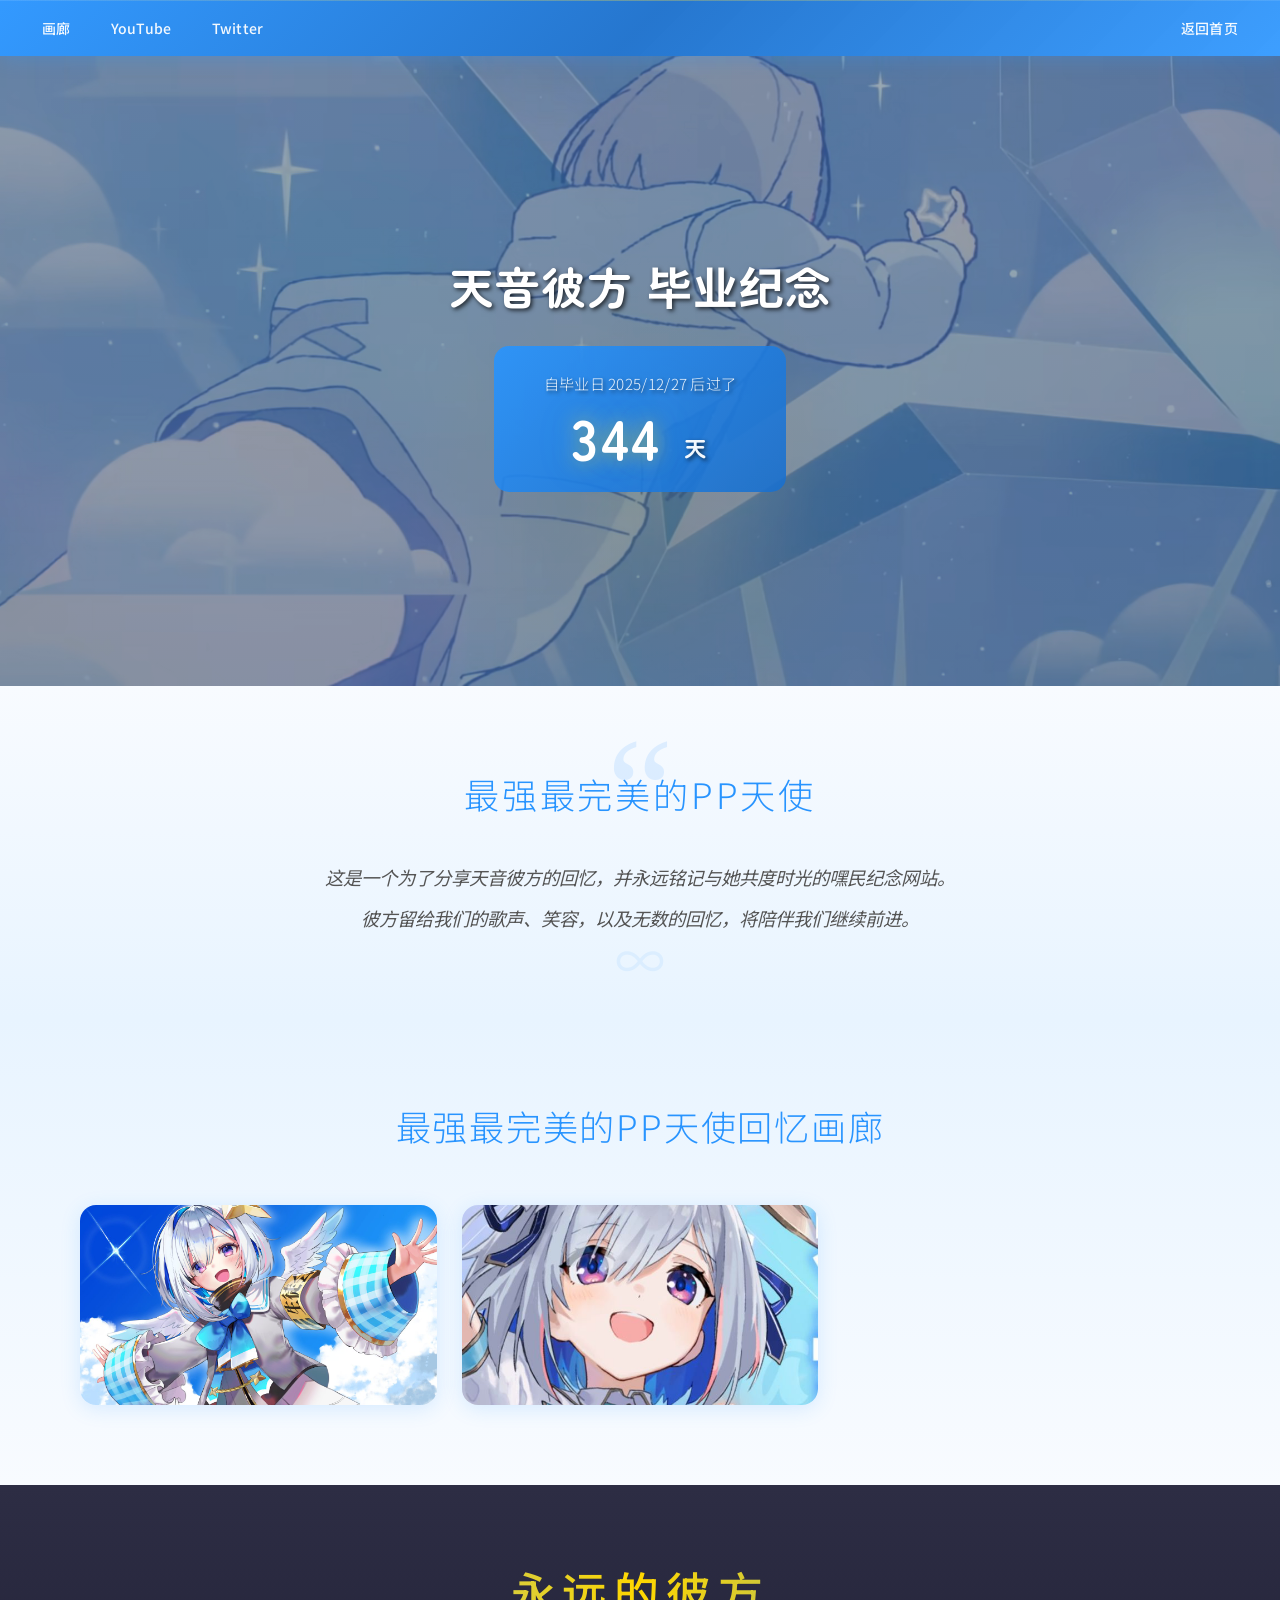
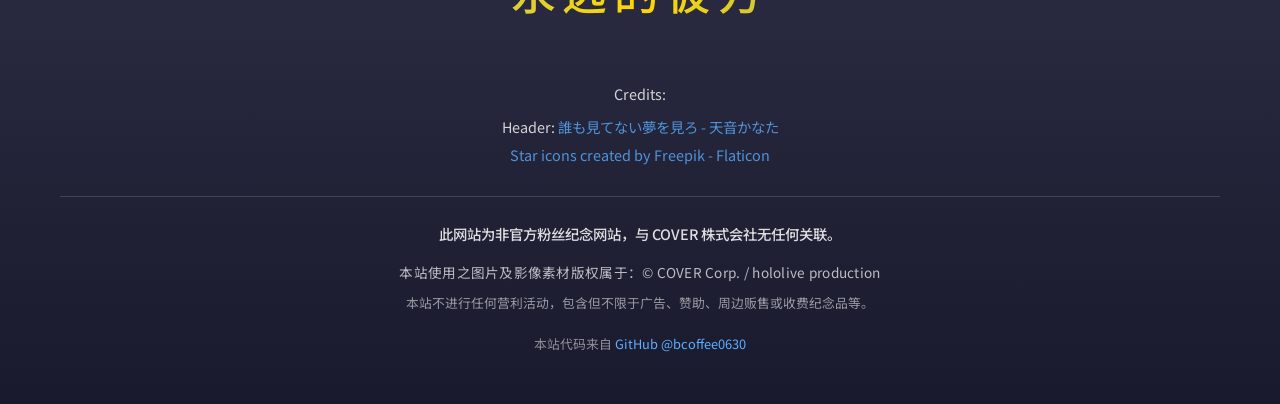
==== commit 1eab0d6e: "调整纪念页段落排版 Co-Authored-By: Claude Opus 4.7 <noreply@anthropic.com>" ====
--- a/amanekanata/index.html
+++ b/amanekanata/index.html
@@ -101,7 +101,7 @@
         <div class="container">
           <h2>最强最完美的PP天使</h2>
           <p>
-            这是一个为了分享天音彼方的回忆，并永远铭记与她共度时光的嘿民纪念网站。彼方留给我们的歌声、笑容，以及无数的回忆，将陪伴我们继续前进。
+            这是一个为了分享天音彼方的回忆，并永远铭记与她共度时光的嘿民纪念网站。<br />彼方留给我们的歌声、笑容，以及无数的回忆，将陪伴我们继续前进。
           </p>
         </div>
       </section>
@@ -167,7 +167,13 @@
           </p>
         </div>
         <p class="site-source">
-          本站代码来自 <a href="https://github.com/bcoffee0630/kanata-graduation-tribute" target="_blank" rel="noreferrer">GitHub @bcoffee0630</a>
+          本站代码来自
+          <a
+            href="https://github.com/bcoffee0630/kanata-graduation-tribute"
+            target="_blank"
+            rel="noreferrer"
+            >GitHub @bcoffee0630</a
+          >
         </p>
       </div>
     </footer>
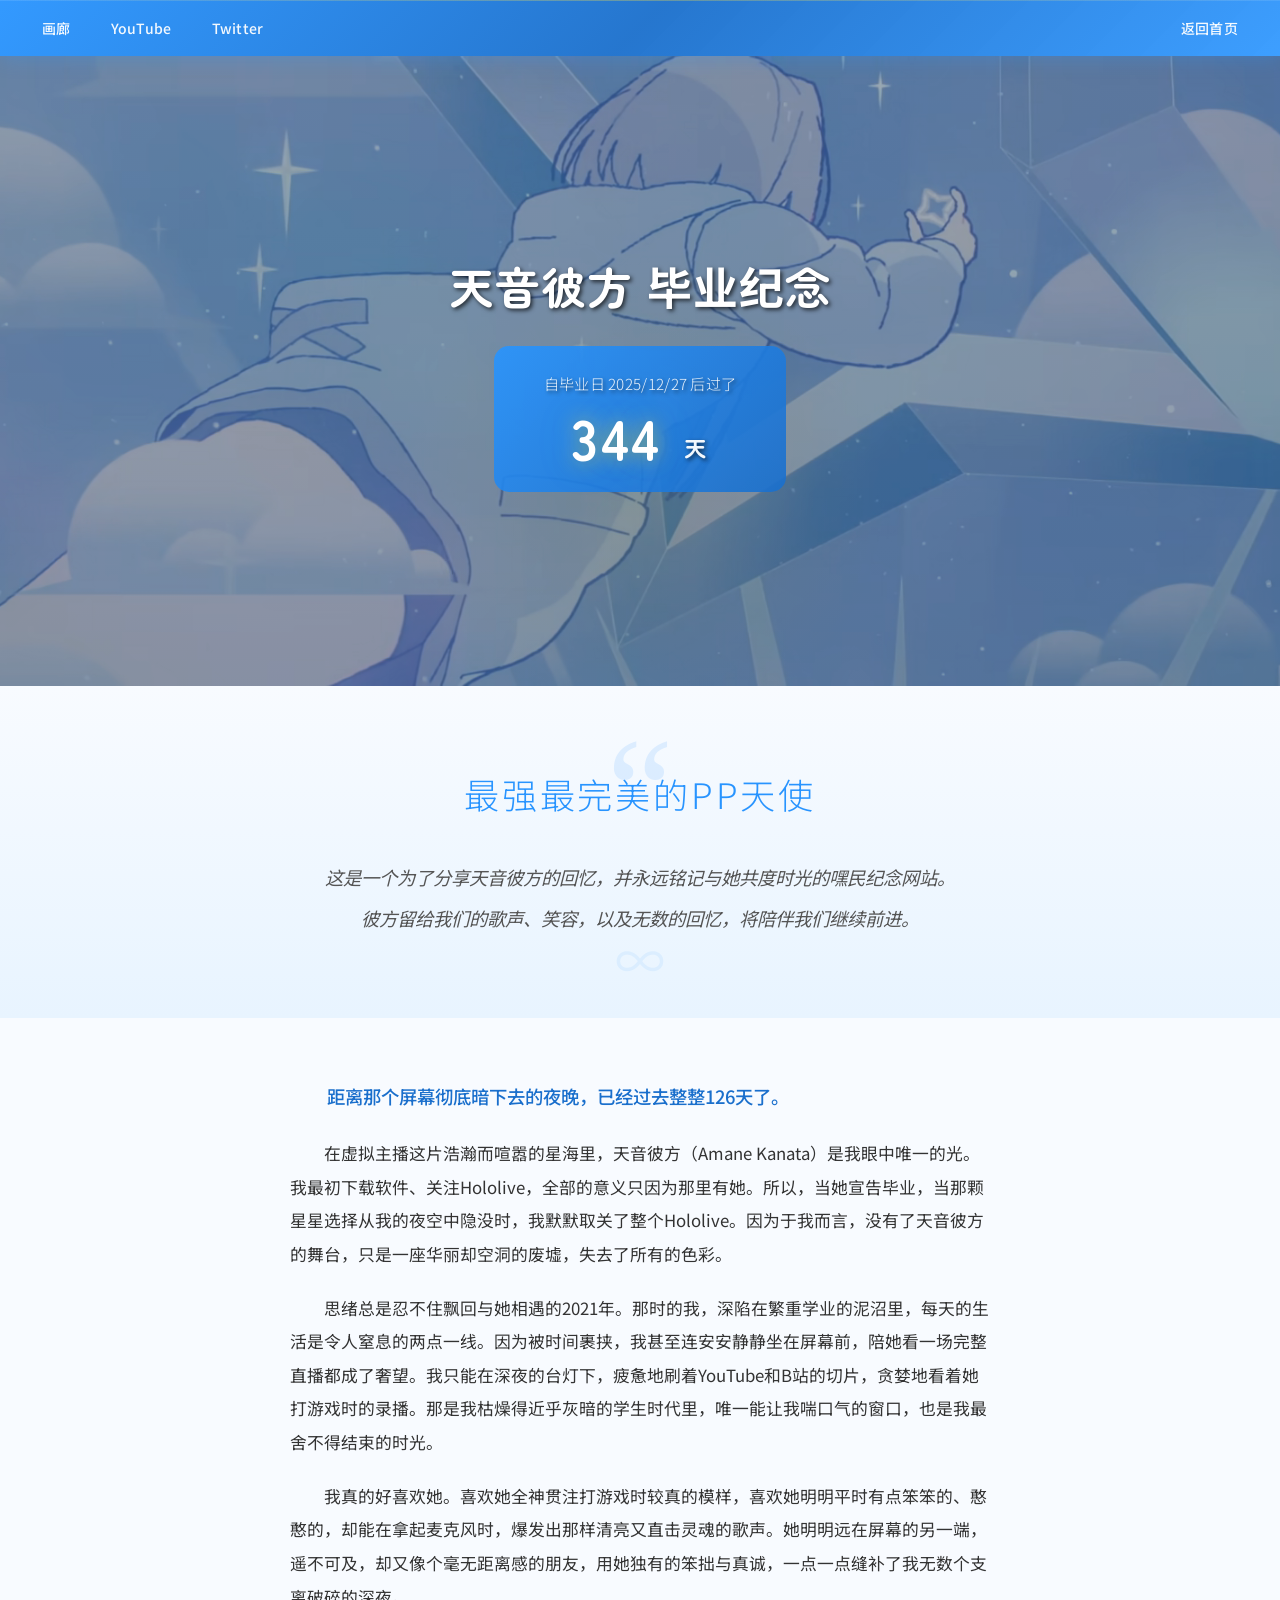
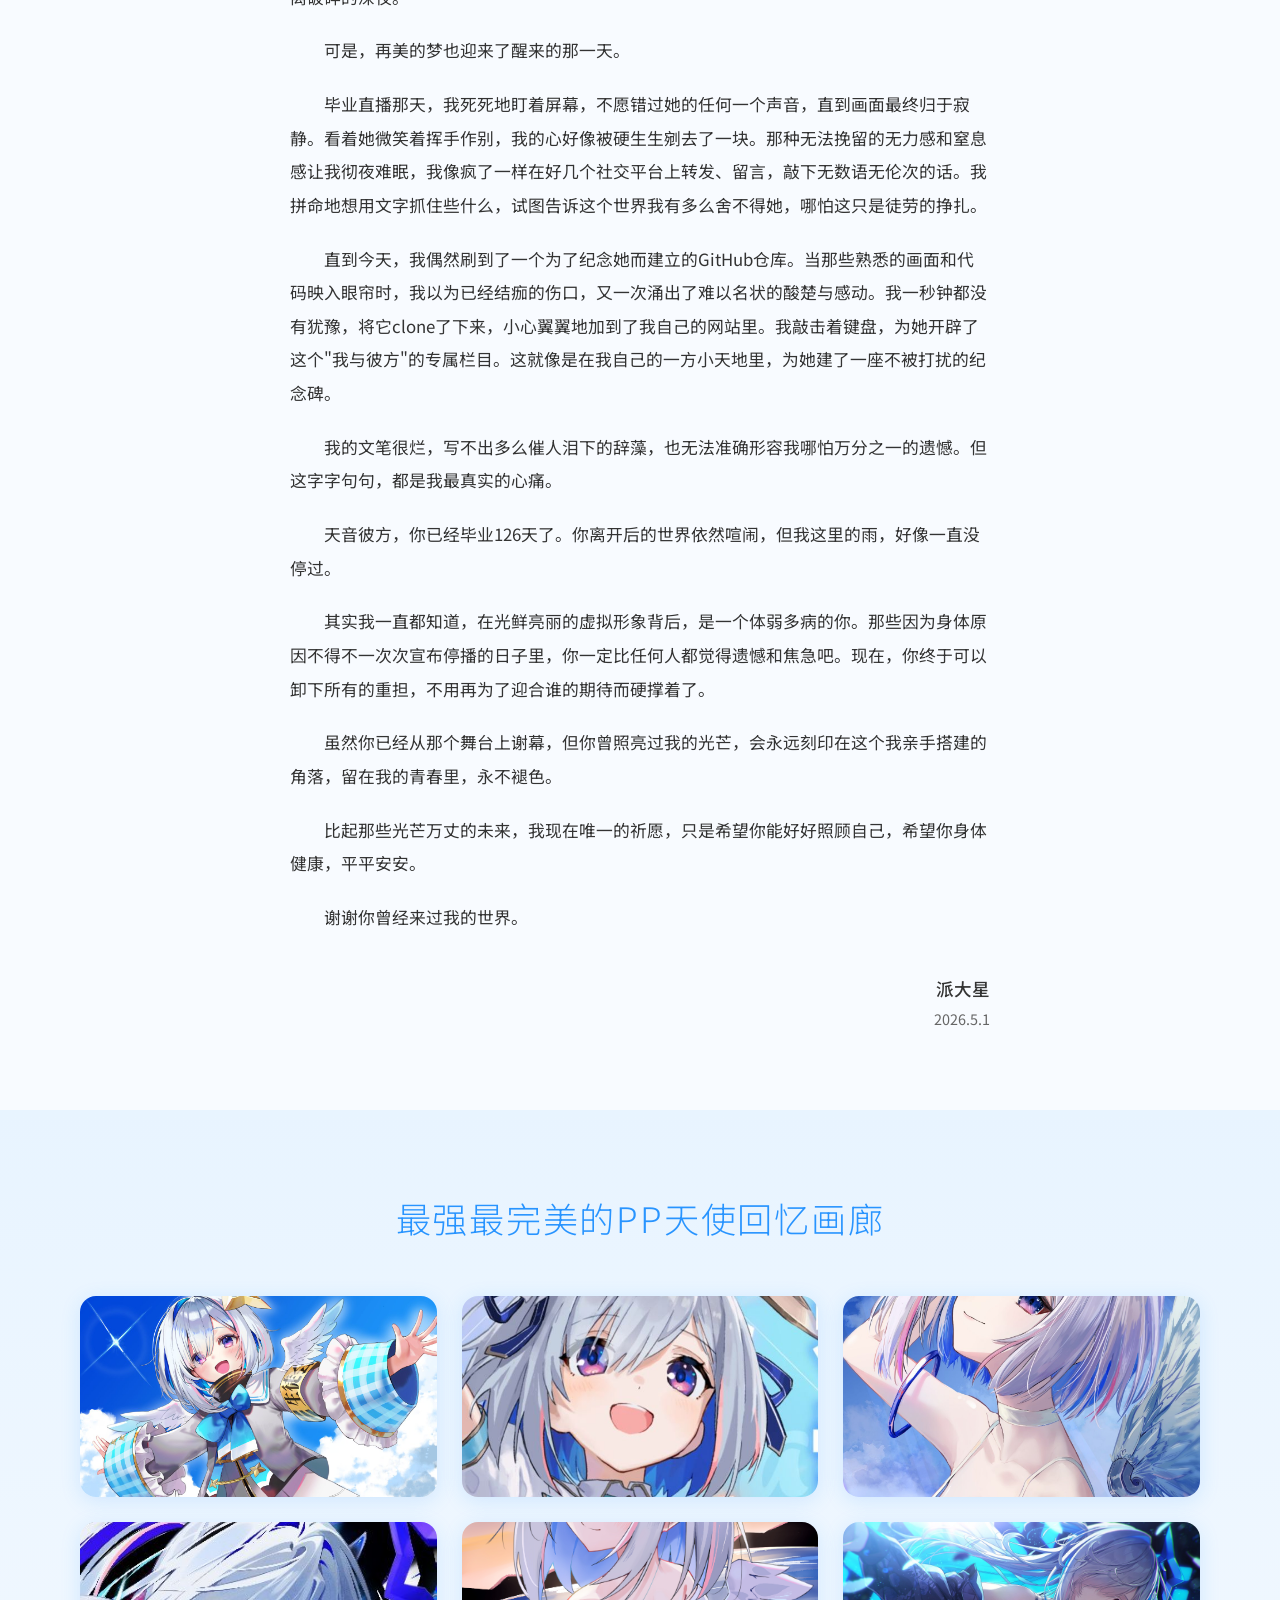
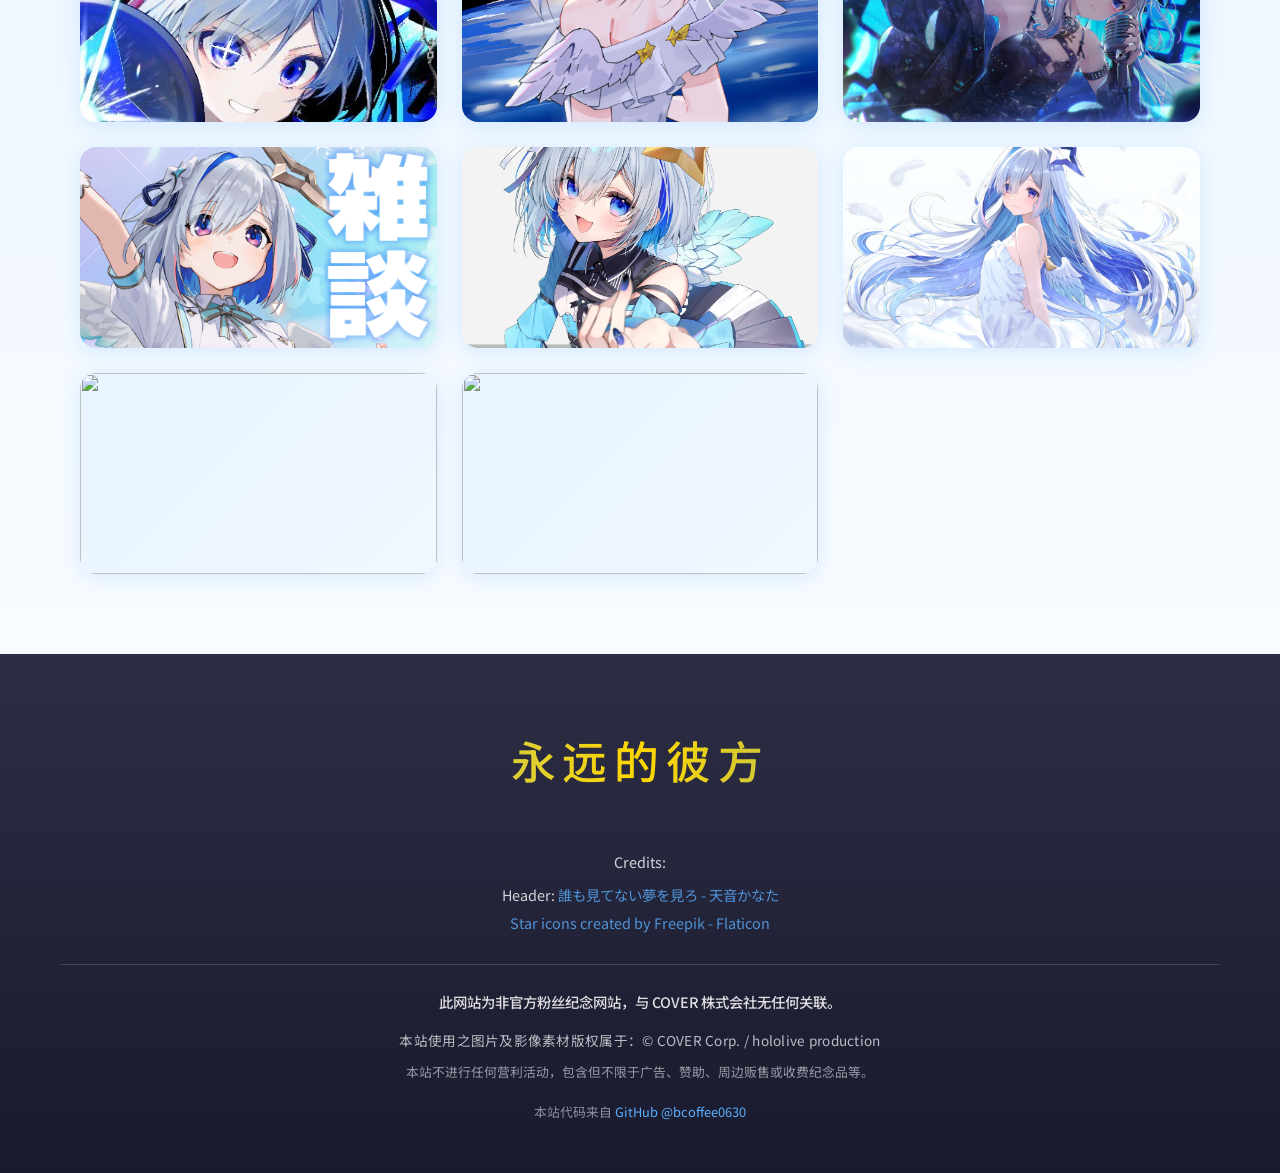
==== commit 80bfb0b1: "添加纪念文章"我与彼方"到纪念页面 Co-Authored-By: Claude Opus 4.7 <noreply@anthropic.com>" ====
--- a/amanekanata/index.html
+++ b/amanekanata/index.html
@@ -106,6 +106,31 @@
         </div>
       </section>
 
+      <!-- 文章区 -->
+      <section id="article" class="content-section article-section reveal-on-scroll">
+        <div class="container">
+          <div class="article-body">
+            <p>距离那个屏幕彻底暗下去的夜晚，已经过去整整126天了。</p>
+            <p>在虚拟主播这片浩瀚而喧嚣的星海里，天音彼方（Amane Kanata）是我眼中唯一的光。我最初下载软件、关注Hololive，全部的意义只因为那里有她。所以，当她宣告毕业，当那颗星星选择从我的夜空中隐没时，我默默取关了整个Hololive。因为于我而言，没有了天音彼方的舞台，只是一座华丽却空洞的废墟，失去了所有的色彩。</p>
+            <p>思绪总是忍不住飘回与她相遇的2021年。那时的我，深陷在繁重学业的泥沼里，每天的生活是令人窒息的两点一线。因为被时间裹挟，我甚至连安安静静坐在屏幕前，陪她看一场完整直播都成了奢望。我只能在深夜的台灯下，疲惫地刷着YouTube和B站的切片，贪婪地看着她打游戏时的录播。那是我枯燥得近乎灰暗的学生时代里，唯一能让我喘口气的窗口，也是我最舍不得结束的时光。</p>
+            <p>我真的好喜欢她。喜欢她全神贯注打游戏时较真的模样，喜欢她明明平时有点笨笨的、憨憨的，却能在拿起麦克风时，爆发出那样清亮又直击灵魂的歌声。她明明远在屏幕的另一端，遥不可及，却又像个毫无距离感的朋友，用她独有的笨拙与真诚，一点一点缝补了我无数个支离破碎的深夜。</p>
+            <p>可是，再美的梦也迎来了醒来的那一天。</p>
+            <p>毕业直播那天，我死死地盯着屏幕，不愿错过她的任何一个声音，直到画面最终归于寂静。看着她微笑着挥手作别，我的心好像被硬生生剜去了一块。那种无法挽留的无力感和窒息感让我彻夜难眠，我像疯了一样在好几个社交平台上转发、留言，敲下无数语无伦次的话。我拼命地想用文字抓住些什么，试图告诉这个世界我有多么舍不得她，哪怕这只是徒劳的挣扎。</p>
+            <p>直到今天，我偶然刷到了一个为了纪念她而建立的GitHub仓库。当那些熟悉的画面和代码映入眼帘时，我以为已经结痂的伤口，又一次涌出了难以名状的酸楚与感动。我一秒钟都没有犹豫，将它clone了下来，小心翼翼地加到了我自己的网站里。我敲击着键盘，为她开辟了这个"我与彼方"的专属栏目。这就像是在我自己的一方小天地里，为她建了一座不被打扰的纪念碑。</p>
+            <p>我的文笔很烂，写不出多么催人泪下的辞藻，也无法准确形容我哪怕万分之一的遗憾。但这字字句句，都是我最真实的心痛。</p>
+            <p>天音彼方，你已经毕业126天了。你离开后的世界依然喧闹，但我这里的雨，好像一直没停过。</p>
+            <p>其实我一直都知道，在光鲜亮丽的虚拟形象背后，是一个体弱多病的你。那些因为身体原因不得不一次次宣布停播的日子里，你一定比任何人都觉得遗憾和焦急吧。现在，你终于可以卸下所有的重担，不用再为了迎合谁的期待而硬撑着了。</p>
+            <p>虽然你已经从那个舞台上谢幕，但你曾照亮过我的光芒，会永远刻印在这个我亲手搭建的角落，留在我的青春里，永不褪色。</p>
+            <p>比起那些光芒万丈的未来，我现在唯一的祈愿，只是希望你能好好照顾自己，希望你身体健康，平平安安。</p>
+            <p>谢谢你曾经来过我的世界。</p>
+          </div>
+          <div class="article-signature">
+            <p class="signature-name">派大星</p>
+            <p class="signature-date">2026.5.1</p>
+          </div>
+        </div>
+      </section>
+
       <!-- 画廊区 -->
       <section id="gallery-section" class="gallery-section reveal-on-scroll">
         <div class="container">
--- a/amanekanata/assets/css/style.css
+++ b/amanekanata/assets/css/style.css
@@ -499,6 +499,82 @@
 }
 
 /* ==================== */
+/* Article Section      */
+/* ==================== */
+.article-section {
+    background: var(--cream-white);
+    padding: 60px 0 80px;
+}
+
+.article-body {
+    max-width: 700px;
+    margin: 0 auto;
+    position: relative;
+}
+
+.article-body p {
+    font-size: 1.05em;
+    line-height: 2;
+    color: var(--text-dark);
+    margin-bottom: 1.2em;
+    text-indent: 2em;
+}
+
+.article-body p:first-child {
+    font-size: 1.15em;
+    color: var(--kanata-blue-dark);
+    font-weight: 500;
+}
+
+.article-body p:last-child {
+    margin-bottom: 0;
+}
+
+.article-signature {
+    max-width: 700px;
+    margin: 40px auto 0;
+    text-align: right;
+}
+
+.signature-name {
+    font-size: 1.1em;
+    color: var(--text-dark);
+    font-weight: 500;
+    margin-bottom: 4px;
+}
+
+.signature-date {
+    font-size: 0.9em;
+    color: var(--text-light);
+}
+
+@media (max-width: 768px) {
+    .article-section {
+        padding: 40px 0 60px;
+    }
+
+    .article-body {
+        padding: 0 15px;
+    }
+
+    .article-body p {
+        font-size: 0.95em;
+        line-height: 1.9;
+    }
+
+    .article-body p:first-child {
+        font-size: 1em;
+    }
+}
+
+@media (max-width: 480px) {
+    .article-body p {
+        font-size: 0.9em;
+        text-indent: 1.5em;
+    }
+}
+
+/* ==================== */
 /* ==================== */
 /* Footer               */
 /* ==================== */
